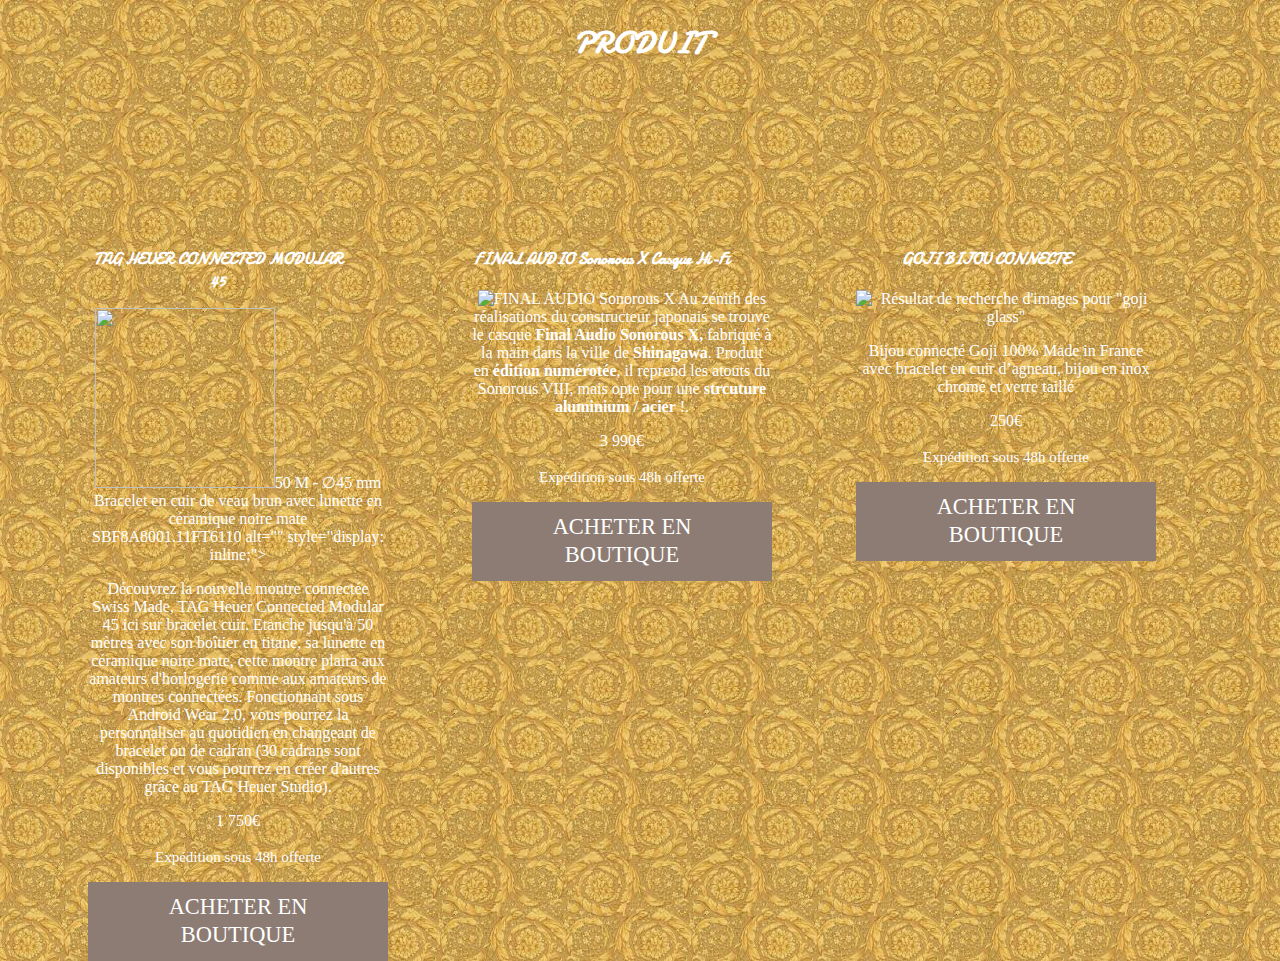
==== index2.html @ c53d8953 "create pages for redirection with detail product" ====
<!DOCTYPE html>
<html>

<head>
    <meta charset="utf-8">
    <title>PRODUIT</title>
    <link rel="stylesheet" href=" style2.css">
    <link href="https://fonts.googleapis.com/css?family=Damion" rel="stylesheet">

</head>

<body>
    <header>
        <h1> PRODUIT </h1>
    </header>
    <section>
        <div class="main-detail__texte">

            <h2 class="collection-name">TAG HEUER CONNECTED MODULAR 45</h2>
            <br>
            <img class="lazy" src="https://www.tagheuer.com/sites/default/files/styles/product_tile_for_all_pages/public/2016-09/Watches%20-%20SAR8A80.FT6070.png?itok=iqvhcBpc" data-original="https://www.tagheuer.com/sites/default/files/styles/product_tile_for_all_pages/public/2016-09/Watches%20-%20SAR8A80.FT6070.png?itok=iqvhcBpc"
            <span class="collection-feature">50 M - ∅45 mm</span>
            <br><span class="collection-feature">Bracelet en cuir de veau brun avec lunette en céramique noire mate</span>
            <br><span class="collection-reference" itemprop="sku mpn">SBF8A8001.11FT6110</span>
                alt="" style="display: inline;">

            <p>Découvrez la nouvelle montre connectée Swiss Made, TAG Heuer Connected Modular 45 ici sur bracelet cuir. Etanche jusqu'à 50 mètres avec son boîtier en titane, sa lunette en céramique noire mate, cette montre plaira aux amateurs d'horlogerie
                comme aux amateurs de montres connectées. Fonctionnant sous Android Wear 2.0, vous pourrez la personnaliser au quotidien en changeant de bracelet ou de cadran (30 cadrans sont disponibles et vous pourrez en créer d'autres grâce au TAG
                Heuer Studio).</p>

                <p class="main-detail__price">
                  1 750€

                  <br><br><span style="font-size:15px">Expédition sous 48h offerte</span>
                </p>

                <span id="demander" class="bouton" data-idproduit="58c954e8701e5">Acheter en boutique</span>
        </div>

    </section>
    <section>
        <div class="casque">
            <h2>FINAL AUDIO Sonorous X Casque Hi-Fi </h2>
            <img itemprop="image" class="imageProduit" src="http://www.cobra.fr/media/catalog/product/cache/1/image/427x/9df78eab33525d08d6e5fb8d27136e95/f/i/final-audio-sonorous-x.jpg" alt="FINAL AUDIO Sonorous X" title="FINAL AUDIO Sonorous X" width="427" height="427">
            <span><span>Au zénith des réalisations du constructeur japonais se trouve le casque&nbsp;</span><strong>Final Audio Sonorous X,&nbsp;</strong><span>fabriqué à la main&nbsp;dans la ville de&nbsp;</span><strong>Shinagawa</strong><span>. Produit en&nbsp;</span><strong>édition numérotée</strong><span>, il reprend les atouts du Sonorous VIII, mais opte pour une&nbsp;</span><strong>strcuture aluminium / acier</strong><span>&nbsp;!</span>.</span>
            <p class="main-detail__price">
                3 990€

                <br><br><span style="font-size:15px">Expédition sous 48h offerte</span>
            </p>

            <span id="demander" class="bouton" data-idproduit="58c954e8701e5">Acheter en boutique</span>
        </div>


    </section>
    <section>
      <div class="bijou">
        <h2> GOJI BIJOU CONNECTE </h2>
        <img class="irc_mi" src="https://bijouconnectegoji.fr/wp-content/uploads/2017/01/IMG06-Copie-600x600.jpg" alt="Résultat de recherche d'images pour &quot;goji glass&quot;" onload="google.aft&amp;&amp;google.aft(this)" style="margin-top: 0px;" width="393" height="393">
        <p>Bijou connecté Goji 100% Made in France avec bracelet en cuir d’agneau, bijou en inox chromé et verre taillé</p>
        <p class="main-detail__price">
            250€

            <br><br><span style="font-size:15px">Expédition sous 48h offerte</span>
        </p>

        <span id="demander" class="bouton" data-idproduit="58c954e8701e5">Acheter en boutique</span>
      </div>
    </section>
</body>

</html>
---- style2.css ----
body {
  background-image: url(bcg-menu.jpeg);
}
h1{
color: white;
text-align: center;
font-family: 'damion',cursive;
}

  h2 {
color: white;
      height: 30px;
      width: 260px;
      font-size: 1em;
      margin: 0.67em 0;
      line-height: 1.25;
      margin-top: 62px;

      font-family: 'Damion', cursive;

  }
  section {
    margin-left: 80px;
    text-align: center;
    color: white;
    display: inline-flex;
    margin-top: 100px;
    height: 300px;
    width: 300px;
    justify-content: space-around;



  }
  img{
    height: 180px;
    width: 180px;
  }
#demander {
  background-color: #8d7c73;
    border: 1px solid #8d7c73;
    color: #fff;
    cursor: pointer;
    display: inline-block;
    font-size: 1.4rem;
    line-height: 1.8rem;
    padding: 10px 40px;
    text-transform: uppercase;
    transition: all 0.5s ease 0s;
}
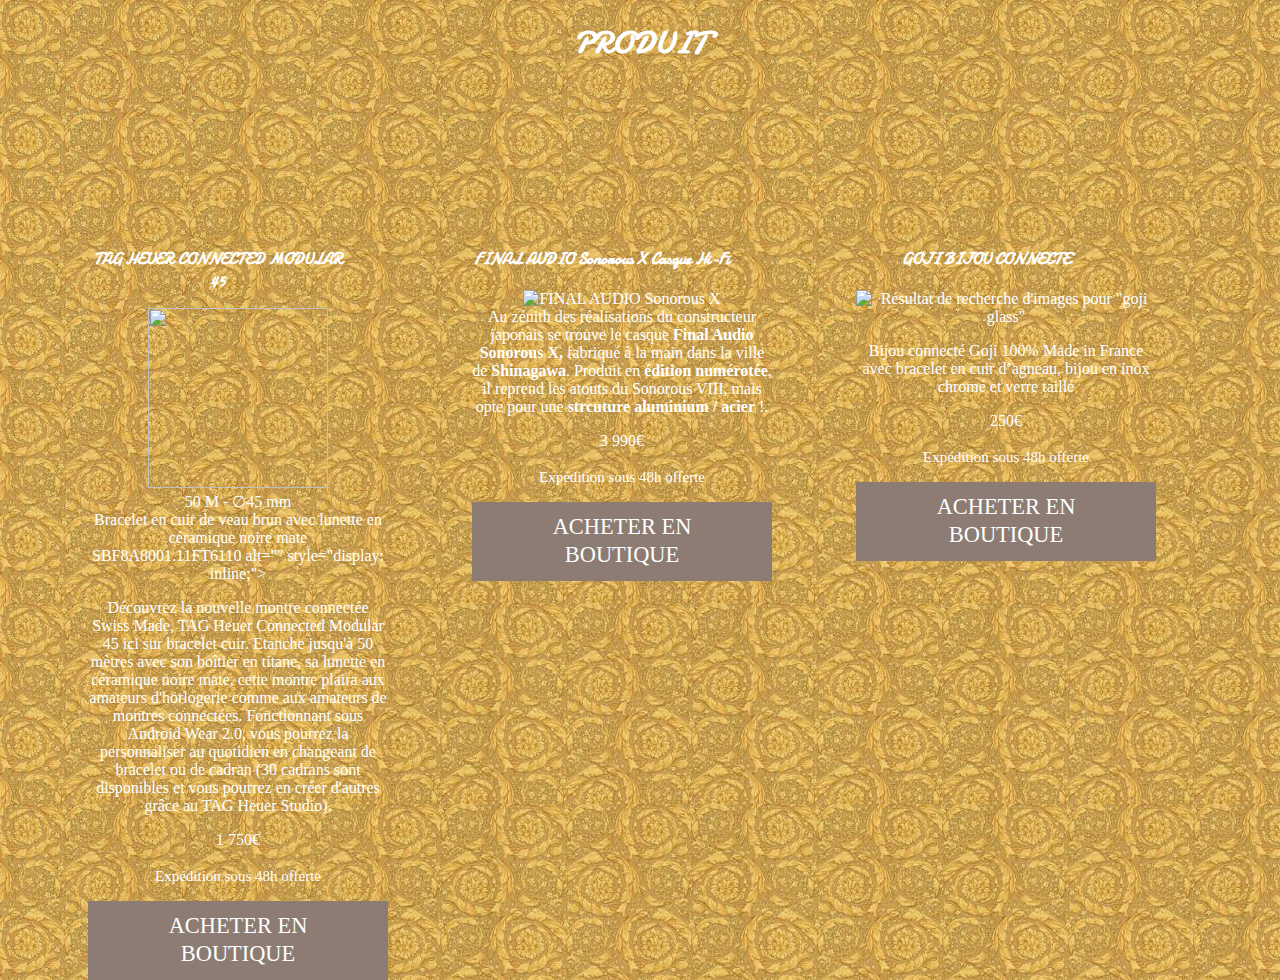
==== commit c2d1d32f: "finish the exercice" ====
--- a/index2.html
+++ b/index2.html
@@ -4,6 +4,7 @@
 <head>
     <meta charset="utf-8">
     <title>PRODUIT</title>
+    <link rel="icon" type="image/png" href="icone.png" />
     <link rel="stylesheet" href=" style2.css">
     <link href="https://fonts.googleapis.com/css?family=Damion" rel="stylesheet">
 
@@ -18,31 +19,30 @@
 
             <h2 class="collection-name">TAG HEUER CONNECTED MODULAR 45</h2>
             <br>
-            <img class="lazy" src="https://www.tagheuer.com/sites/default/files/styles/product_tile_for_all_pages/public/2016-09/Watches%20-%20SAR8A80.FT6070.png?itok=iqvhcBpc" data-original="https://www.tagheuer.com/sites/default/files/styles/product_tile_for_all_pages/public/2016-09/Watches%20-%20SAR8A80.FT6070.png?itok=iqvhcBpc"
-            <span class="collection-feature">50 M - ∅45 mm</span>
+            <img class="lazy" src="https://www.tagheuer.com/sites/default/files/styles/product_tile_for_all_pages/public/2016-09/Watches%20-%20SAR8A80.FT6070.png?itok=iqvhcBpc" data-original="https://www.tagheuer.com/sites/default/files/styles/product_tile_for_all_pages/public/2016-09/Watches%20-%20SAR8A80.FT6070.png?itok=iqvhcBpc"</img>
+              <br><span class="collection-feature">50 M - ∅45 mm</span>
             <br><span class="collection-feature">Bracelet en cuir de veau brun avec lunette en céramique noire mate</span>
-            <br><span class="collection-reference" itemprop="sku mpn">SBF8A8001.11FT6110</span>
-                alt="" style="display: inline;">
+            <br><span class="collection-reference" itemprop="sku mpn">SBF8A8001.11FT6110</span> alt="" style="display: inline;">
 
             <p>Découvrez la nouvelle montre connectée Swiss Made, TAG Heuer Connected Modular 45 ici sur bracelet cuir. Etanche jusqu'à 50 mètres avec son boîtier en titane, sa lunette en céramique noire mate, cette montre plaira aux amateurs d'horlogerie
                 comme aux amateurs de montres connectées. Fonctionnant sous Android Wear 2.0, vous pourrez la personnaliser au quotidien en changeant de bracelet ou de cadran (30 cadrans sont disponibles et vous pourrez en créer d'autres grâce au TAG
                 Heuer Studio).</p>
 
-                <p class="main-detail__price">
-                  1 750€
+            <p class="main-detail__price">
+                1 750€
 
-                  <br><br><span style="font-size:15px">Expédition sous 48h offerte</span>
-                </p>
+                <br><br><span style="font-size:15px">Expédition sous 48h offerte</span>
+            </p>
 
-                <span id="demander" class="bouton" data-idproduit="58c954e8701e5">Acheter en boutique</span>
+            <span id="demander" class="bouton" data-idproduit="58c954e8701e5">Acheter en boutique</span>
         </div>
 
     </section>
     <section>
         <div class="casque">
             <h2>FINAL AUDIO Sonorous X Casque Hi-Fi </h2>
-            <img itemprop="image" class="imageProduit" src="http://www.cobra.fr/media/catalog/product/cache/1/image/427x/9df78eab33525d08d6e5fb8d27136e95/f/i/final-audio-sonorous-x.jpg" alt="FINAL AUDIO Sonorous X" title="FINAL AUDIO Sonorous X" width="427" height="427">
-            <span><span>Au zénith des réalisations du constructeur japonais se trouve le casque&nbsp;</span><strong>Final Audio Sonorous X,&nbsp;</strong><span>fabriqué à la main&nbsp;dans la ville de&nbsp;</span><strong>Shinagawa</strong><span>. Produit en&nbsp;</span><strong>édition numérotée</strong><span>, il reprend les atouts du Sonorous VIII, mais opte pour une&nbsp;</span><strong>strcuture aluminium / acier</strong><span>&nbsp;!</span>.</span>
+            <img itemprop="image" class="imageProduit" src="http://www.cobra.fr/media/catalog/product/cache/1/image/427x/9df78eab33525d08d6e5fb8d27136e95/f/i/final-audio-sonorous-x.jpg" alt="FINAL AUDIO Sonorous X" title="FINAL AUDIO Sonorous X" width="427" height="427"</img>
+          <br>  <span><span>Au zénith des réalisations du constructeur japonais se trouve le casque&nbsp;</span><strong>Final Audio Sonorous X,&nbsp;</strong><span>fabriqué à la main&nbsp;dans la ville de&nbsp;</span><strong>Shinagawa</strong><span>. Produit en&nbsp;</span><strong>édition numérotée</strong><span>, il reprend les atouts du Sonorous VIII, mais opte pour une&nbsp;</span><strong>strcuture aluminium / acier</strong><span>&nbsp;!</span>.</span>
             <p class="main-detail__price">
                 3 990€
 
@@ -55,18 +55,19 @@
 
     </section>
     <section>
-      <div class="bijou">
-        <h2> GOJI BIJOU CONNECTE </h2>
-        <img class="irc_mi" src="https://bijouconnectegoji.fr/wp-content/uploads/2017/01/IMG06-Copie-600x600.jpg" alt="Résultat de recherche d'images pour &quot;goji glass&quot;" onload="google.aft&amp;&amp;google.aft(this)" style="margin-top: 0px;" width="393" height="393">
-        <p>Bijou connecté Goji 100% Made in France avec bracelet en cuir d’agneau, bijou en inox chromé et verre taillé</p>
-        <p class="main-detail__price">
-            250€
+        <div class="bijou">
+            <h2> GOJI BIJOU CONNECTE </h2>
+            <img class="irc_mi" src="https://bijouconnectegoji.fr/wp-content/uploads/2017/01/IMG06-Copie-600x600.jpg" alt="Résultat de recherche d'images pour &quot;goji glass&quot;" onload="google.aft&amp;&amp;google.aft(this)" style="margin-top: 0px;" width="393"
+                height="393"></img>
+            <br><p>Bijou connecté Goji 100% Made in France avec bracelet en cuir d’agneau, bijou en inox chromé et verre taillé</p>
+            <p class="main-detail__price">
+                250€
 
-            <br><br><span style="font-size:15px">Expédition sous 48h offerte</span>
-        </p>
+                <br><br><span style="font-size:15px">Expédition sous 48h offerte</span>
+            </p>
 
-        <span id="demander" class="bouton" data-idproduit="58c954e8701e5">Acheter en boutique</span>
-      </div>
+            <span id="demander" class="bouton" data-idproduit="58c954e8701e5">Acheter en boutique</span>
+        </div>
     </section>
 </body>
 
--- a/style2.css
+++ b/style2.css
@@ -1,26 +1,25 @@
-
 body {
-  background-image: url(bcg-menu.jpeg);
-}
-h1{
-color: white;
-text-align: center;
-font-family: 'damion',cursive;
+    background-image: url(bcg-menu.jpeg);
 }
 
-  h2 {
-color: white;
-      height: 30px;
-      width: 260px;
-      font-size: 1em;
-      margin: 0.67em 0;
-      line-height: 1.25;
-      margin-top: 62px;
+h1 {
+    color: white;
+    text-align: center;
+    font-family: 'damion', cursive;
+}
 
-      font-family: 'Damion', cursive;
+h2 {
+    color: white;
+    height: 30px;
+    width: 260px;
+    font-size: 1em;
+    margin: 0.67em 0;
+    line-height: 1.25;
+    margin-top: 62px;
+    font-family: 'Damion', cursive;
+}
 
-  }
-  section {
+section {
     margin-left: 80px;
     text-align: center;
     color: white;
@@ -29,16 +28,15 @@
     height: 300px;
     width: 300px;
     justify-content: space-around;
+}
 
-
-
-  }
-  img{
+img {
     height: 180px;
     width: 180px;
-  }
+}
+
 #demander {
-  background-color: #8d7c73;
+    background-color: #8d7c73;
     border: 1px solid #8d7c73;
     color: #fff;
     cursor: pointer;
